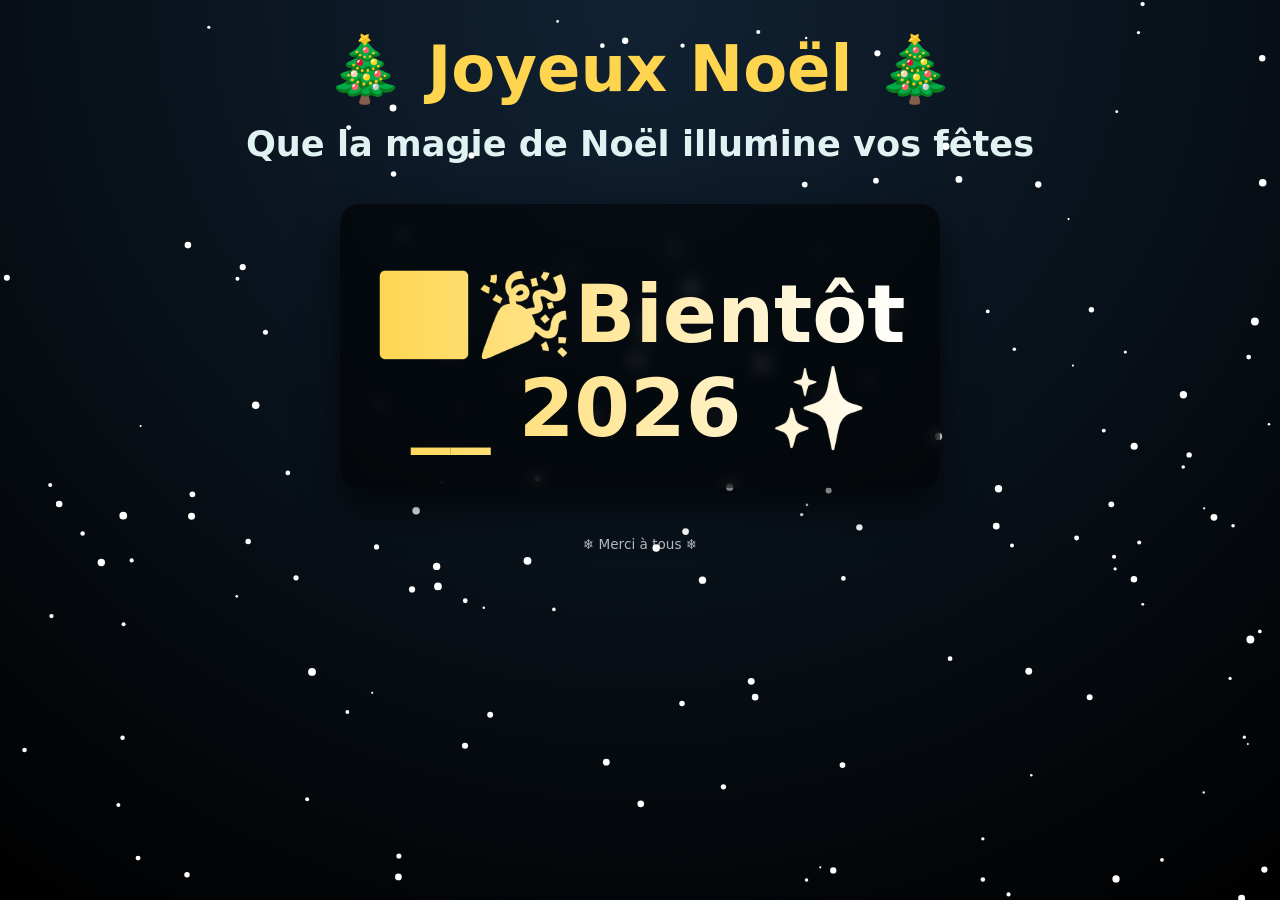
==== christmas.html @ fbdf0173 "Create christmas.html" ====
<!DOCTYPE html><html lang="fr">
<head>
  <meta charset="UTF-8" />
  <meta name="viewport" content="width=device-width, initial-scale=1.0" />
  <title>Joyeux Noël & Bonne Année 2026</title>
  <style>
    :root {
      --red: #c62828;
      --green: #2e7d32;
      --gold: #ffd54f;
      --dark: #0b1d26;
    }* {
  box-sizing: border-box;
  margin: 0;
  padding: 0;
  font-family: 'Segoe UI', system-ui, sans-serif;
}

body {
  min-height: 100vh;
  background: radial-gradient(circle at top, #123, #000);
  color: white;
  overflow-x: hidden;
}

canvas {
  position: fixed;
  inset: 0;
  z-index: 0;
}

main {
  position: relative;
  z-index: 2;
  display: flex;
  flex-direction: column;
  align-items: center;
  justify-content: center;
  text-align: center;
  padding: 2rem 1rem;
}

h1 {
  font-size: clamp(2.2rem, 6vw, 4rem);
  color: var(--gold);
  animation: glow 2.5s ease-in-out infinite alternate;
}

h2 {
  margin-top: 1rem;
  font-size: clamp(1.4rem, 4vw, 2.2rem);
  color: #e0f2f1;
  opacity: 0;
  animation: fadeIn 2s ease forwards;
  animation-delay: 1.5s;
}

.card {
  margin-top: 2.5rem;
  max-width: 600px;
  background: rgba(0,0,0,0.55);
  border-radius: 20px;
  padding: 2rem;
  backdrop-filter: blur(8px);
  box-shadow: 0 20px 40px rgba(0,0,0,0.6);
  animation: slideUp 1.8s ease forwards;
  animation-delay: 2.5s;
  opacity: 0;
}

.card p {
  line-height: 1.7;
  font-size: 1.05rem;
}

.year {
  margin-top: 2rem;
  font-size: clamp(2.5rem, 7vw, 5rem);
  font-weight: bold;
  background: linear-gradient(90deg, #ffd54f, #fff, #ffd54f);
  background-size: 200% auto;
  -webkit-background-clip: text;
  -webkit-text-fill-color: transparent;
  animation: shine 3s linear infinite;
}

footer {
  margin-top: 3rem;
  font-size: 0.85rem;
  opacity: 0.7;
}

@keyframes glow {
  from { text-shadow: 0 0 10px #ffd54f; }
  to   { text-shadow: 0 0 30px #ffd54f, 0 0 60px #ffecb3; }
}

@keyframes fadeIn {
  to { opacity: 1; }
}

@keyframes slideUp {
  from { transform: translateY(40px); opacity: 0; }
  to   { transform: translateY(0); opacity: 1; }
}

@keyframes shine {
  to { background-position: 200% center; }
}

@media (max-width: 480px) {
  .card { padding: 1.4rem; }
}

  </style>
</head>
<body>  <!-- Canvas neige --><canvas id="snow"></canvas>

  <!-- Musique de Noël (autoplay) -->  <audio autoplay loop>
    <source src="https://cdn.pixabay.com/audio/2022/12/22/audio_7b4b9b9b0c.mp3" type="audio/mpeg">
  </audio>  <main>
    <h1>🎄 Joyeux Noël 🎄</h1>
    <h2>Que la magie de Noël illumine vos fêtes</h2><div class="card">
  <p>
  
  </p>
  <div class="year">🎇🎉Bientôt __ 2026 ✨</div>
</div>

<footer>
  ❄️ Merci à tous ❄️
</footer>

  </main>  <script>
    // Animation neige sur canvas
    const canvas = document.getElementById('snow');
    const ctx = canvas.getContext('2d');
    let w, h;

    function resize() {
      w = canvas.width = window.innerWidth;
      h = canvas.height = window.innerHeight;
    }
    window.addEventListener('resize', resize);
    resize();

    const flakes = Array.from({ length: 160 }, () => ({
      x: Math.random() * w,
      y: Math.random() * h,
      r: Math.random() * 3 + 1,
      s: Math.random() * 1 + 0.5
    }));

    function draw() {
      ctx.clearRect(0, 0, w, h);
      ctx.fillStyle = 'white';
      flakes.forEach(f => {
        ctx.beginPath();
        ctx.arc(f.x, f.y, f.r, 0, Math.PI * 2);
        ctx.fill();
        f.y += f.s;
        if (f.y > h) {
          f.y = -10;
          f.x = Math.random() * w;
        }
      });
      requestAnimationFrame(draw);
    }
    draw();
  </script></body>
</html>
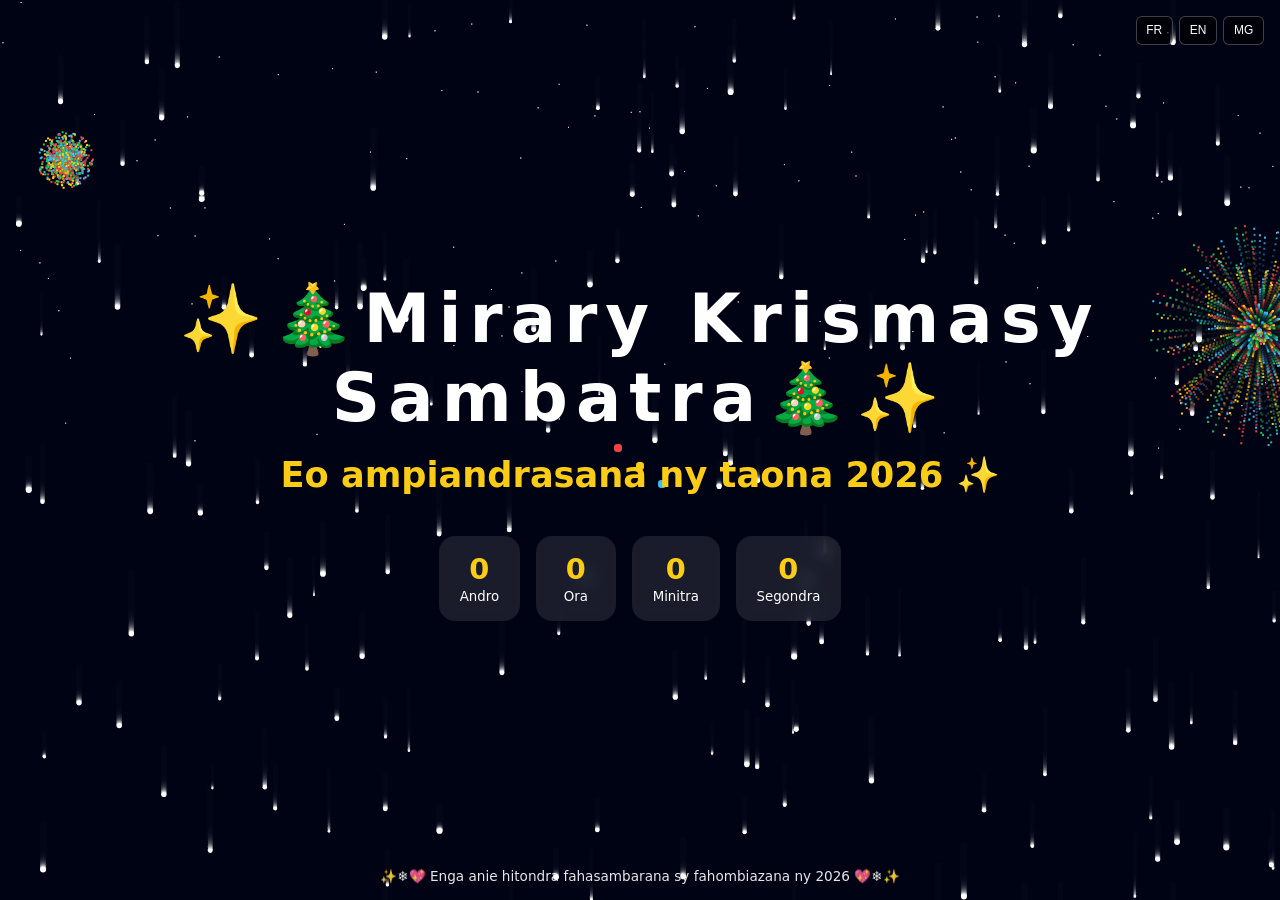
==== commit d01e7565: "Update christmas.html" ====
--- a/christmas.html
+++ b/christmas.html
@@ -1,171 +1,149 @@
-<!DOCTYPE html><html lang="fr">
+    <!DOCTYPE html><html lang="fr">
 <head>
-  <meta charset="UTF-8" />
-  <meta name="viewport" content="width=device-width, initial-scale=1.0" />
-  <title>Joyeux Noël & Bonne Année 2026</title>
-  <style>
-    :root {
-      --red: #c62828;
-      --green: #2e7d32;
-      --gold: #ffd54f;
-      --dark: #0b1d26;
-    }* {
-  box-sizing: border-box;
-  margin: 0;
-  padding: 0;
-  font-family: 'Segoe UI', system-ui, sans-serif;
+<meta charset="UTF-8" />
+<meta name="viewport" content="width=device-width, initial-scale=1.0" />
+<title>Noël & Nouvel An 2026 – Carte Animée</title>
+<style>
+:root{--night:#020617;--sky:#020b2d;--gold:#facc15;--red:#ef4444;--green:#22c55e;--white:#fff}
+*{margin:0;padding:0;box-sizing:border-box}
+body{font-family:'Segoe UI',system-ui,sans-serif;background:radial-gradient(circle at top,var(--sky),var(--night));color:#fff;overflow:hidden}
+canvas{position:fixed;inset:0}
+.ui{position:relative;z-index:1;min-height:100vh;display:flex;flex-direction:column;align-items:center;justify-content:center;text-align:center;padding:1rem}
+h1{font-size:clamp(2.4rem,6vw,4.2rem);letter-spacing:.12em;animation:glow 3s infinite alternate}
+h2{margin-top:1rem;font-size:clamp(1.2rem,4vw,2.2rem);color:var(--gold)}
+.countdown{display:flex;gap:1rem;flex-wrap:wrap;justify-content:center;margin-top:2.5rem}
+.box{background:rgba(255,255,255,.1);backdrop-filter:blur(8px);border-radius:16px;padding:1rem 1.3rem;min-width:80px}
+.box span{display:block;font-size:1.8rem;font-weight:bold;color:var(--gold)}
+.lang{position:fixed;top:1rem;right:1rem;z-index:2;display:flex;gap:.4rem}
+.lang button{background:rgba(0,0,0,.55);border:1px solid rgba(255,255,255,.25);color:#fff;padding:.4rem .6rem;border-radius:6px;cursor:pointer;font-size:.75rem}
+footer{position:fixed;bottom:1rem;width:100%;text-align:center;font-size:.85rem;opacity:.9;z-index:1}
+@keyframes glow{from{text-shadow:0 0 12px var(--gold)}to{text-shadow:0 0 35px var(--red),0 0 60px var(--gold)}}
+</style>
+</head>
+<body>
+<canvas id="scene"></canvas><div class="lang">
+<button onclick="setLang('fr')">FR</button>
+<button onclick="setLang('en')">EN</button>
+<button onclick="setLang('mg')">MG</button>
+</div><div class="ui">
+<h1 id="title">✨🎄Joyeux Noël🎄✨</h1>
+<h2 id="subtitle">En route vers 2026 ✨</h2>
+<div class="countdown">
+<div class="box"><span id="d">0</span><small id="ld">Jours</small></div>
+<div class="box"><span id="h">0</span><small id="lh">Heures</small></div>
+<div class="box"><span id="m">0</span><small id="lm">Minutes</small></div>
+<div class="box"><span id="s">0</span><small id="ls">Secondes</small></div>
+</div>
+</div><footer id="footerText"></footer><!-- Musique festive (auto, sans bouton) --><audio autoplay loop>
+<source src="https://cdn.pixabay.com/audio/2022/10/30/audio_0c6a9c7f5e.mp3" type="audio/mpeg">
+</audio><script>
+/* ===== SETUP CANVAS ===== */
+const canvas=document.getElementById('scene');
+const ctx=canvas.getContext('2d');
+let w,h;
+function resize(){w=canvas.width=innerWidth;h=canvas.height=innerHeight}
+addEventListener('resize',resize);resize();
+
+/* ===== STARS ===== */
+const stars=Array.from({length:120},()=>({x:Math.random()*w,y:Math.random()*h*.5,a:Math.random()}));
+
+/* ===== SNOW ===== */
+const snow=Array.from({length:180},()=>({x:Math.random()*w,y:Math.random()*h,r:Math.random()*2+1,s:Math.random()+.5}));
+
+/* ===== FIREWORKS ===== */
+class Particle{constructor(x,y,vx,vy,c,l){this.x=x;this.y=y;this.vx=vx;this.vy=vy;this.c=c;this.l=l}
+update(){this.x+=this.vx;this.y+=this.vy;this.vy+=.03;this.l--}
+draw(){ctx.fillStyle=this.c;ctx.fillRect(this.x,this.y,2,2)}}
+let parts=[];
+function firework(big=false){const x=Math.random()*w,y=Math.random()*h*.4;
+const colors=['#facc15','#ef4444','#22c55e','#38bdf8'];
+const n=big?500:120;
+for(let i=0;i<n;i++){const a=Math.random()*Math.PI*2,s=Math.random()*(big?7:4);
+parts.push(new Particle(x,y,Math.cos(a)*s,Math.sin(a)*s,colors[Math.floor(Math.random()*colors.length)],big?140:90))}}
+setInterval(()=>firework(false),1500);
+
+/* ===== SANTA ===== */
+let santaX=-0;
+function drawSanta(){
+  santaX+=.0;
+  if(santaX>w+0)
+  santaX=-0;
+  ctx.fillStyle='#ef4444';
+  ctx.fillRect(santaX,h*.0,0,22);
+  ctx.fillStyle='transparent';
+  ctx.fillRect(santaX+25,h*.28-14,22,14)
 }
 
-body {
-  min-height: 100vh;
-  background: radial-gradient(circle at top, #123, #000);
-  color: white;
-  overflow-x: hidden;
+/* ===== TREE ===== */
+function drawTree(){
+  const x=w*.5, y=h*.42;
+  ctx.fillStyle='#14532d';
+  ctx.beginPath();
+  ctx.moveTo(x,y);
+  ctx.lineTo(x-0,y+0);
+  ctx.lineTo(x+0,y+0);
+  ctx.closePath();
+  ctx.fill();
+['#ef4444','#facc15','#38bdf8'].forEach((c,i)=>{ctx.fillStyle=c;ctx.beginPath();ctx.arc(x+(i-1)*22,y+70+i*18,4,0,Math.PI*2);ctx.fill()})}  
+
+/* ===== ANIMATE ===== */
+function animate(){
+  ctx.fillStyle='rgba(2,6,23,.25)';
+  ctx.fillRect(0,0,w,h);
+  
+// stars
+    stars.forEach(s=>{s.a+=.02;
+    ctx.fillStyle=`rgba(255,255,255,${.3+Math.sin(s.a)*.3})`;
+    ctx.fillRect(s.x,s.y,1,1)});
+  
+// snow
+    ctx.fillStyle='#fff';
+    snow.forEach(f=>{f.y+=f.s;if(f.y>h)f.y=0;
+    ctx.beginPath();
+      ctx.arc(f.x,f.y,f.r,0,Math.PI*2);
+      ctx.fill()});
+  
+// fireworks
+  parts=parts.filter(p=>p.l>0);
+  parts.forEach(p=>{p.update();p.draw()});
+  
+// santa + tree
+ drawSanta();
+  drawTree();
+  requestAnimationFrame(animate)
 }
+  
+animate();
 
-canvas {
-  position: fixed;
-  inset: 0;
-  z-index: 0;
+  
+/* ===== COUNTDOWN + MIDNIGHT SHOW ===== */
+const target=new Date('2026-01-01T00:00:00').getTime();let done=false;
+setInterval(()=>{const diff=target-Date.now();
+if(diff<=0&&!done){done=true;for(let i=0;i<8;i++)setTimeout(()=>firework(true),i*350)}
+if(diff<0)return;
+document.getElementById('d').textContent=Math.floor(diff/86400000);
+document.getElementById('h').textContent=Math.floor(diff/3600000)%24;
+document.getElementById('m').textContent=Math.floor(diff/60000)%60;
+document.getElementById('s').textContent=Math.floor(diff/1000)%60},1000);
+
+/* ===== LANG ===== */
+const T={
+fr:{t:'✨🎄Joyeux Noël🎄✨',s:'En route vers 2026 ✨',f:'✨❄️💖 Que 2026 vous apporte bonheur, santé et réussite 💖❄️✨',d:'Jours',h:'Heures',m:'Minutes',s2:'Secondes'},
+en:{t:'✨🎄Merry Christmas🎄✨',s:'Heading to 2026 ✨',f:'✨❄️💖 May 2026 bring you happiness, health and success 💖❄️✨',d:'Days',h:'Hours',m:'Minutes',s2:'Seconds'},
+mg:{t:'✨🎄Mirary Krismasy Sambatra🎄✨',s:'Eo ampiandrasana ny taona 2026 ✨',f:'✨❄️💖 Enga anie hitondra fahasambarana sy fahombiazana ny 2026 💖❄️✨',d:'Andro',h:'Ora',m:'Minitra',s2:'Segondra'}
+};
+  
+function setLang(l){
+  title.textContent=T[l].t;
+  subtitle.textContent=T[l].s;
+  footerText.textContent=T[l].f;
+  ld.textContent=T[l].d;
+  lh.textContent=T[l].h;
+  lm.textContent=T[l].m;
+  ls.textContent=T[l].s2
 }
-
-main {
-  position: relative;
-  z-index: 2;
-  display: flex;
-  flex-direction: column;
-  align-items: center;
-  justify-content: center;
-  text-align: center;
-  padding: 2rem 1rem;
-}
-
-h1 {
-  font-size: clamp(2.2rem, 6vw, 4rem);
-  color: var(--gold);
-  animation: glow 2.5s ease-in-out infinite alternate;
-}
-
-h2 {
-  margin-top: 1rem;
-  font-size: clamp(1.4rem, 4vw, 2.2rem);
-  color: #e0f2f1;
-  opacity: 0;
-  animation: fadeIn 2s ease forwards;
-  animation-delay: 1.5s;
-}
-
-.card {
-  margin-top: 2.5rem;
-  max-width: 600px;
-  background: rgba(0,0,0,0.55);
-  border-radius: 20px;
-  padding: 2rem;
-  backdrop-filter: blur(8px);
-  box-shadow: 0 20px 40px rgba(0,0,0,0.6);
-  animation: slideUp 1.8s ease forwards;
-  animation-delay: 2.5s;
-  opacity: 0;
-}
-
-.card p {
-  line-height: 1.7;
-  font-size: 1.05rem;
-}
-
-.year {
-  margin-top: 2rem;
-  font-size: clamp(2.5rem, 7vw, 5rem);
-  font-weight: bold;
-  background: linear-gradient(90deg, #ffd54f, #fff, #ffd54f);
-  background-size: 200% auto;
-  -webkit-background-clip: text;
-  -webkit-text-fill-color: transparent;
-  animation: shine 3s linear infinite;
-}
-
-footer {
-  margin-top: 3rem;
-  font-size: 0.85rem;
-  opacity: 0.7;
-}
-
-@keyframes glow {
-  from { text-shadow: 0 0 10px #ffd54f; }
-  to   { text-shadow: 0 0 30px #ffd54f, 0 0 60px #ffecb3; }
-}
-
-@keyframes fadeIn {
-  to { opacity: 1; }
-}
-
-@keyframes slideUp {
-  from { transform: translateY(40px); opacity: 0; }
-  to   { transform: translateY(0); opacity: 1; }
-}
-
-@keyframes shine {
-  to { background-position: 200% center; }
-}
-
-@media (max-width: 480px) {
-  .card { padding: 1.4rem; }
-}
-
-  </style>
-</head>
-<body>  <!-- Canvas neige --><canvas id="snow"></canvas>
-
-  <!-- Musique de Noël (autoplay) -->  <audio autoplay loop>
-    <source src="https://cdn.pixabay.com/audio/2022/12/22/audio_7b4b9b9b0c.mp3" type="audio/mpeg">
-  </audio>  <main>
-    <h1>🎄 Joyeux Noël 🎄</h1>
-    <h2>Que la magie de Noël illumine vos fêtes</h2><div class="card">
-  <p>
   
-  </p>
-  <div class="year">🎇🎉Bientôt __ 2026 ✨</div>
-</div>
-
-<footer>
-  ❄️ Merci à tous ❄️
-</footer>
-
-  </main>  <script>
-    // Animation neige sur canvas
-    const canvas = document.getElementById('snow');
-    const ctx = canvas.getContext('2d');
-    let w, h;
-
-    function resize() {
-      w = canvas.width = window.innerWidth;
-      h = canvas.height = window.innerHeight;
-    }
-    window.addEventListener('resize', resize);
-    resize();
-
-    const flakes = Array.from({ length: 160 }, () => ({
-      x: Math.random() * w,
-      y: Math.random() * h,
-      r: Math.random() * 3 + 1,
-      s: Math.random() * 1 + 0.5
-    }));
-
-    function draw() {
-      ctx.clearRect(0, 0, w, h);
-      ctx.fillStyle = 'white';
-      flakes.forEach(f => {
-        ctx.beginPath();
-        ctx.arc(f.x, f.y, f.r, 0, Math.PI * 2);
-        ctx.fill();
-        f.y += f.s;
-        if (f.y > h) {
-          f.y = -10;
-          f.x = Math.random() * w;
-        }
-      });
-      requestAnimationFrame(draw);
-    }
-    draw();
-  </script></body>
+ setLang('mg');
+  </script>
+</body>
 </html>
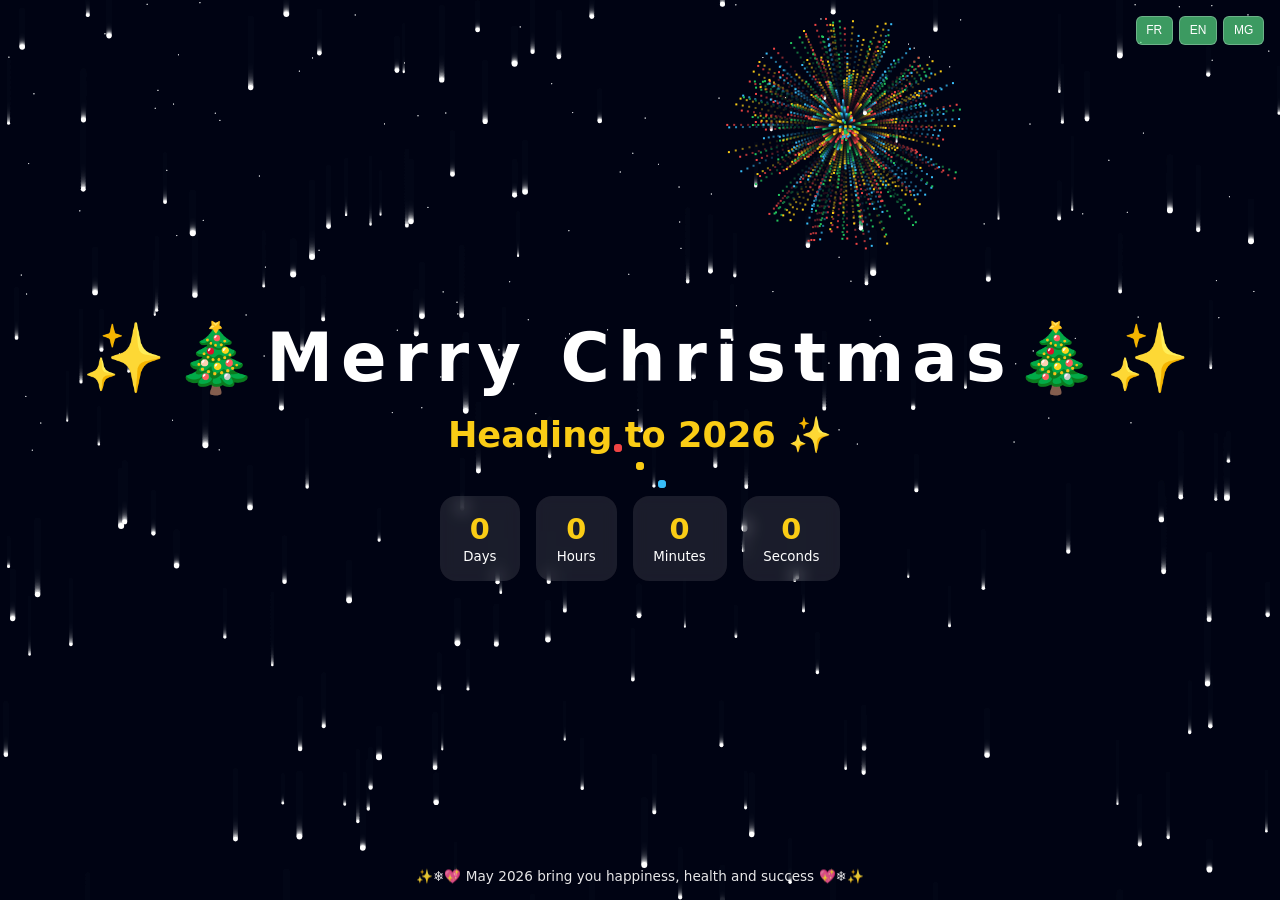
==== commit 765ea1c7: "Update christmas.html" ====
--- a/christmas.html
+++ b/christmas.html
@@ -15,7 +15,7 @@
 .box{background:rgba(255,255,255,.1);backdrop-filter:blur(8px);border-radius:16px;padding:1rem 1.3rem;min-width:80px}
 .box span{display:block;font-size:1.8rem;font-weight:bold;color:var(--gold)}
 .lang{position:fixed;top:1rem;right:1rem;z-index:2;display:flex;gap:.4rem}
-.lang button{background:rgba(0,0,0,.55);border:1px solid rgba(255,255,255,.25);color:#fff;padding:.4rem .6rem;border-radius:6px;cursor:pointer;font-size:.75rem}
+.lang button{background:rgba(100,255,150,0.6);border:1px solid rgba(255,255,255,.25);color:#fff;padding:.4rem .6rem;border-radius:6px;cursor:pointer;font-size:.75rem}
 footer{position:fixed;bottom:1rem;width:100%;text-align:center;font-size:.85rem;opacity:.9;z-index:1}
 @keyframes glow{from{text-shadow:0 0 12px var(--gold)}to{text-shadow:0 0 35px var(--red),0 0 60px var(--gold)}}
 </style>
@@ -143,7 +143,7 @@
   ls.textContent=T[l].s2
 }
   
- setLang('mg');
+ setLang('en');
   </script>
 </body>
 </html>
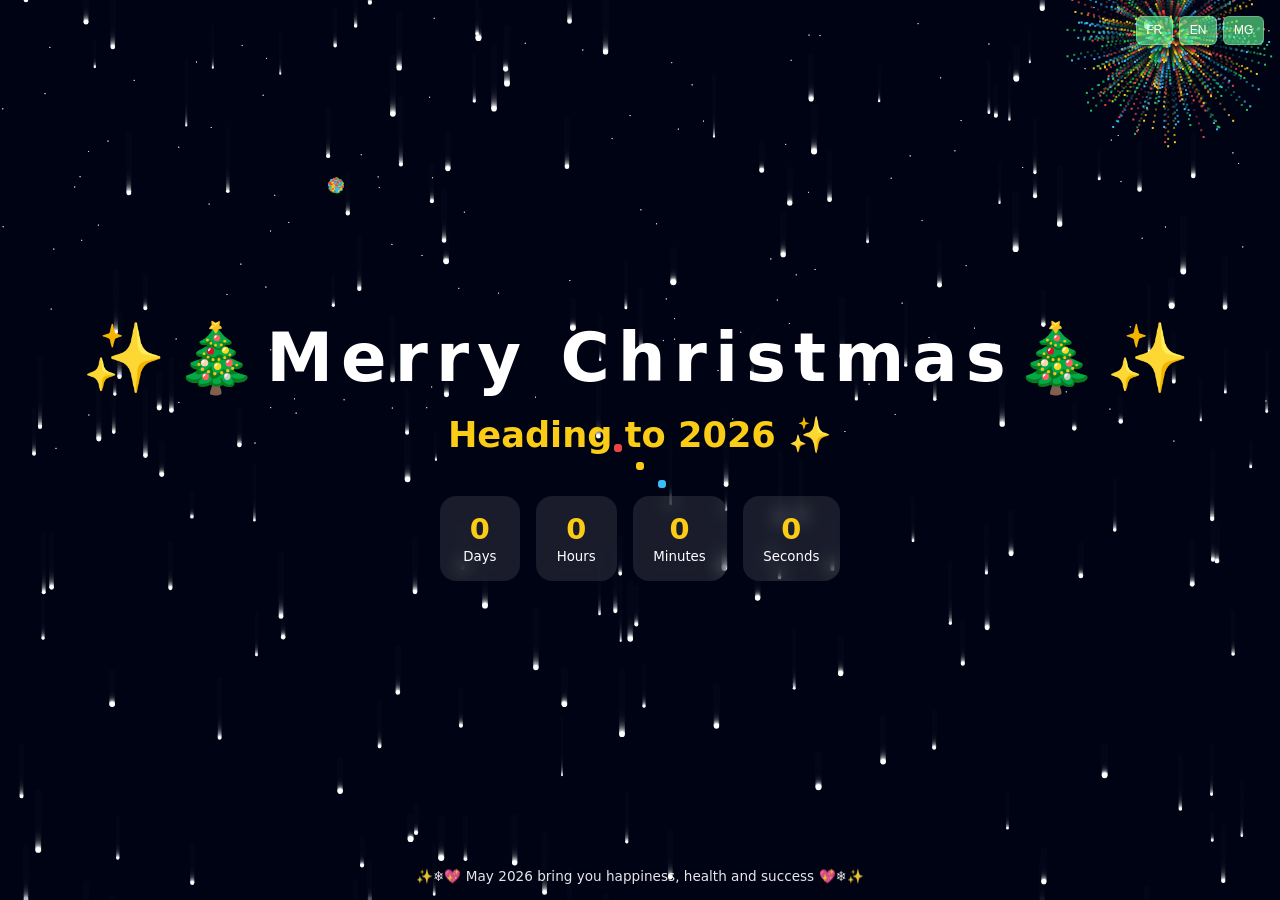
==== commit f9ca5269: "Update christmas.html" ====
--- a/christmas.html
+++ b/christmas.html
@@ -2,7 +2,7 @@
 <head>
 <meta charset="UTF-8" />
 <meta name="viewport" content="width=device-width, initial-scale=1.0" />
-<title>Noël & Nouvel An 2026 – Carte Animée</title>
+<title>❄️🎄🎅Joyeux Noël☃️🎁✨</title>
 <style>
 :root{--night:#020617;--sky:#020b2d;--gold:#facc15;--red:#ef4444;--green:#22c55e;--white:#fff}
 *{margin:0;padding:0;box-sizing:border-box}
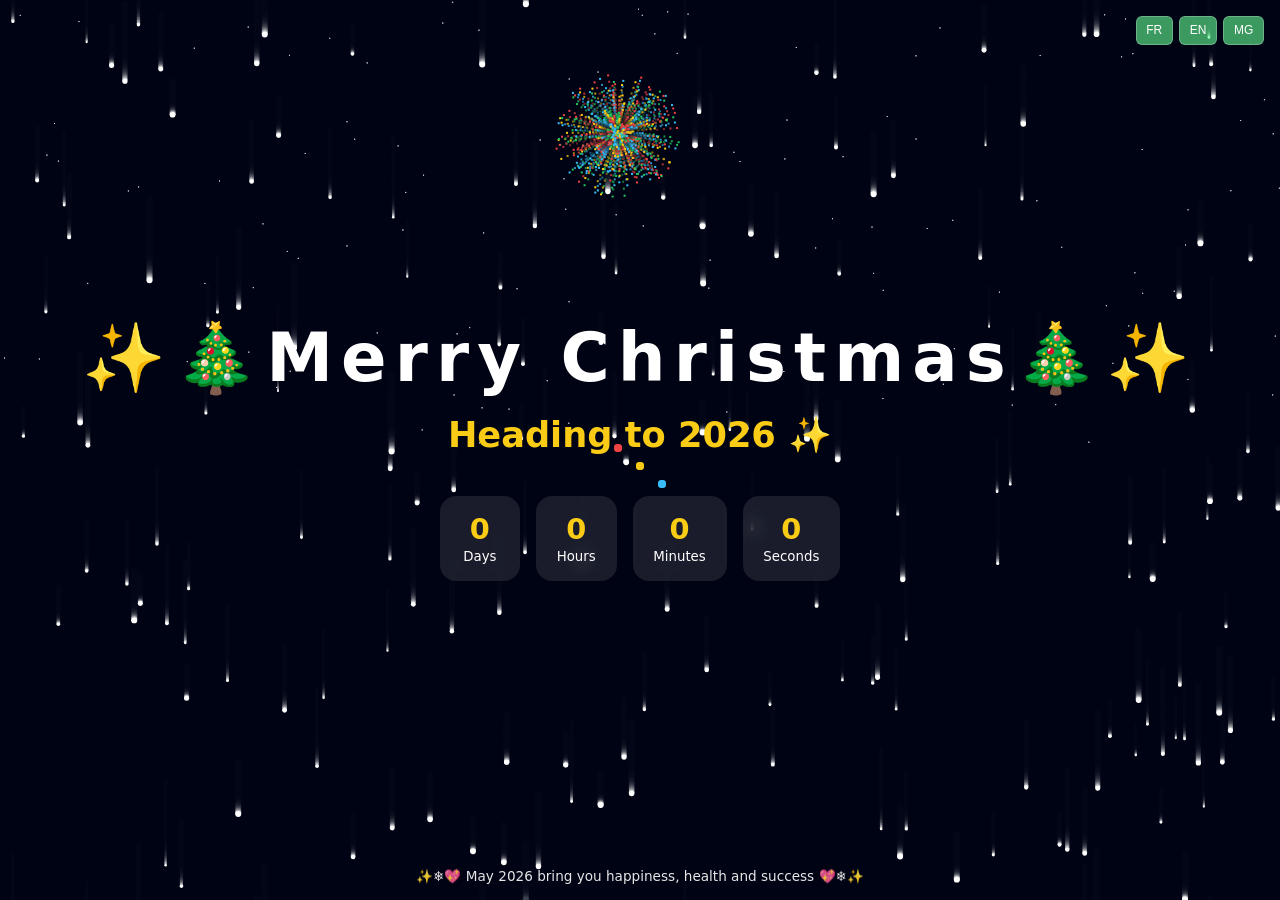
==== commit be6366bf: "Update christmas.html" ====
--- a/christmas.html
+++ b/christmas.html
@@ -2,7 +2,7 @@
 <head>
 <meta charset="UTF-8" />
 <meta name="viewport" content="width=device-width, initial-scale=1.0" />
-<title>❄️🎄🎅Joyeux Noël☃️🎁✨</title>
+<title>❄️🎄🎅Joyeux Noël and Happy New Year✨☃️🎁✨</title>
 <style>
 :root{--night:#020617;--sky:#020b2d;--gold:#facc15;--red:#ef4444;--green:#22c55e;--white:#fff}
 *{margin:0;padding:0;box-sizing:border-box}
@@ -26,7 +26,7 @@
 <button onclick="setLang('en')">EN</button>
 <button onclick="setLang('mg')">MG</button>
 </div><div class="ui">
-<h1 id="title">✨🎄Joyeux Noël🎄✨</h1>
+<h1 id="title">✨🎄Joyeux Noël & Happy New Year 🎄✨</h1>
 <h2 id="subtitle">En route vers 2026 ✨</h2>
 <div class="countdown">
 <div class="box"><span id="d">0</span><small id="ld">Jours</small></div>
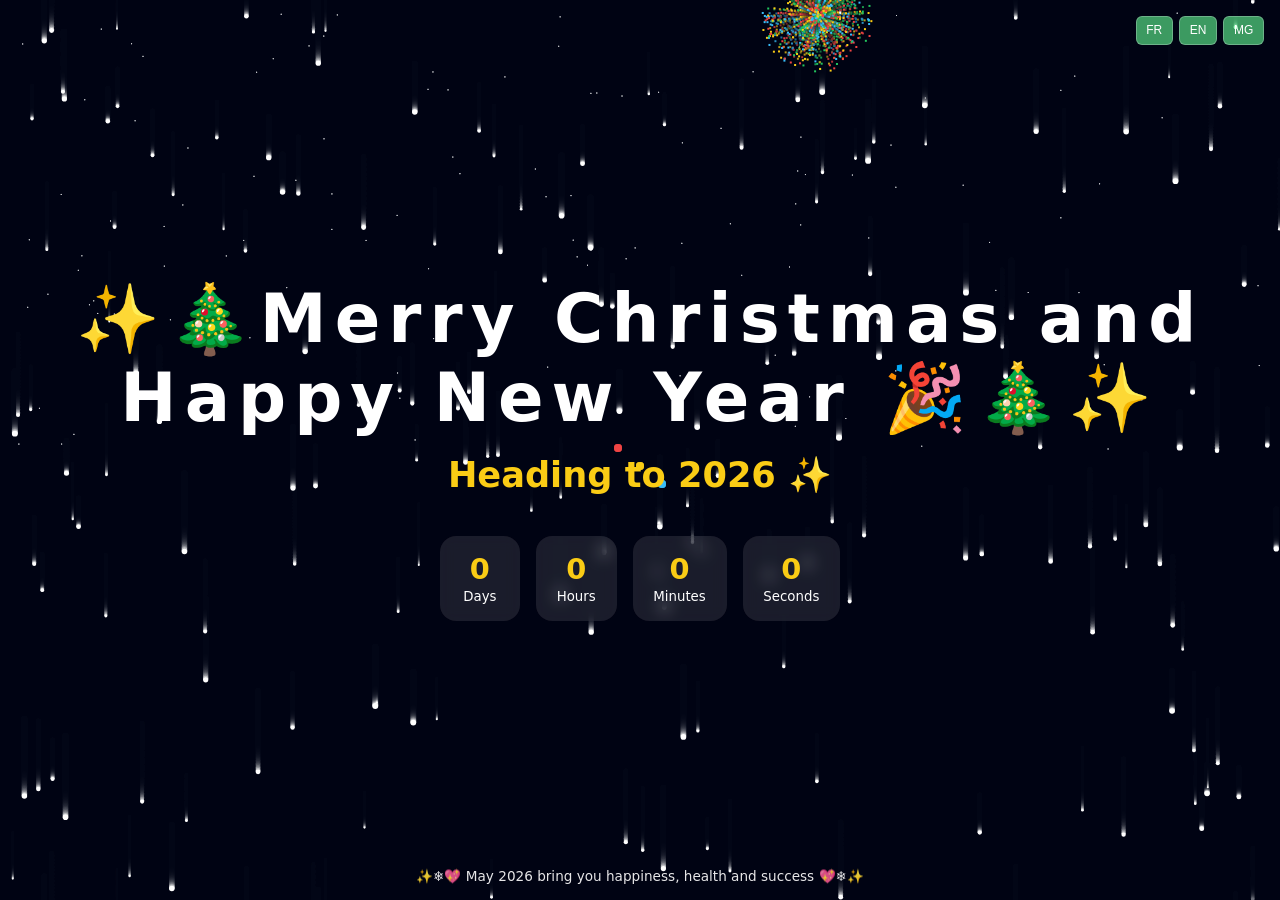
==== commit 0194d759: "Update christmas.html" ====
--- a/christmas.html
+++ b/christmas.html
@@ -128,9 +128,9 @@
 
 /* ===== LANG ===== */
 const T={
-fr:{t:'✨🎄Joyeux Noël🎄✨',s:'En route vers 2026 ✨',f:'✨❄️💖 Que 2026 vous apporte bonheur, santé et réussite 💖❄️✨',d:'Jours',h:'Heures',m:'Minutes',s2:'Secondes'},
-en:{t:'✨🎄Merry Christmas🎄✨',s:'Heading to 2026 ✨',f:'✨❄️💖 May 2026 bring you happiness, health and success 💖❄️✨',d:'Days',h:'Hours',m:'Minutes',s2:'Seconds'},
-mg:{t:'✨🎄Mirary Krismasy Sambatra🎄✨',s:'Eo ampiandrasana ny taona 2026 ✨',f:'✨❄️💖 Enga anie hitondra fahasambarana sy fahombiazana ny 2026 💖❄️✨',d:'Andro',h:'Ora',m:'Minitra',s2:'Segondra'}
+fr:{t:'✨🎄Joyeux Noël & Bonne année 🎉 🎄✨',s:'En route vers 2026 ✨',f:'✨❄️💖 Que 2026 vous apporte bonheur, santé et réussite 💖❄️✨',d:'Jours',h:'Heures',m:'Minutes',s2:'Secondes'},
+en:{t:'✨🎄Merry Christmas and Happy New Year 🎉🎄✨',s:'Heading to 2026 ✨',f:'✨❄️💖 May 2026 bring you happiness, health and success 💖❄️✨',d:'Days',h:'Hours',m:'Minutes',s2:'Seconds'},
+mg:{t:'✨🎄Mirary Krismasy Sambatra & Arabaina nahatratra ny taona vaovao e! 🎉🎄✨',s:'Eo ampiandrasana ny taona 2026 ✨',f:'✨❄️💖 Enga anie hitondra fahasambarana sy fahombiazana ny 2026 💖❄️✨',d:'Andro',h:'Ora',m:'Minitra',s2:'Segondra'}
 };
   
 function setLang(l){
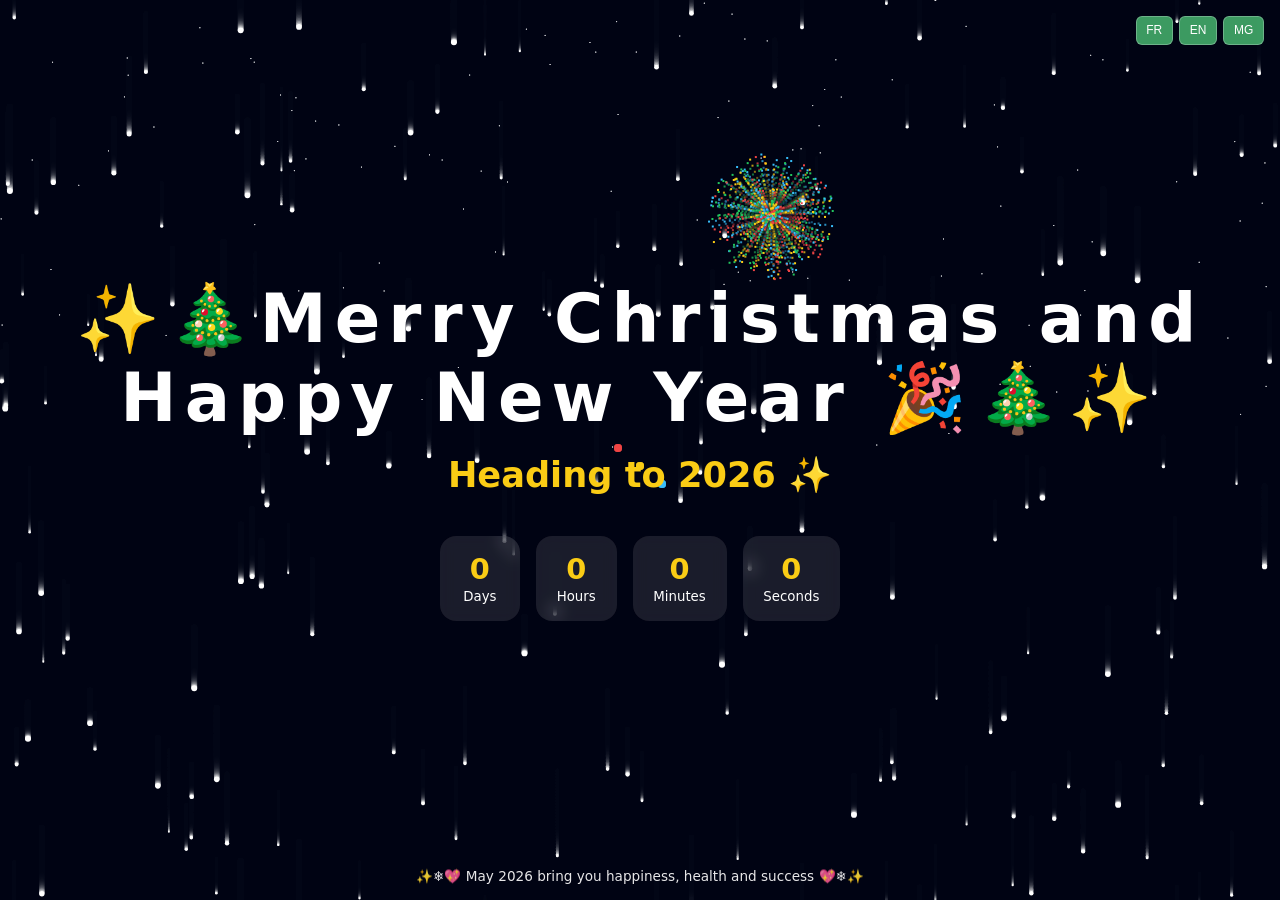
==== commit 477107cf: "Update christmas.html" ====
--- a/christmas.html
+++ b/christmas.html
@@ -130,7 +130,7 @@
 const T={
 fr:{t:'✨🎄Joyeux Noël & Bonne année 🎉 🎄✨',s:'En route vers 2026 ✨',f:'✨❄️💖 Que 2026 vous apporte bonheur, santé et réussite 💖❄️✨',d:'Jours',h:'Heures',m:'Minutes',s2:'Secondes'},
 en:{t:'✨🎄Merry Christmas and Happy New Year 🎉🎄✨',s:'Heading to 2026 ✨',f:'✨❄️💖 May 2026 bring you happiness, health and success 💖❄️✨',d:'Days',h:'Hours',m:'Minutes',s2:'Seconds'},
-mg:{t:'✨🎄Mirary Krismasy Sambatra & Arabaina nahatratra ny taona vaovao e! 🎉🎄✨',s:'Eo ampiandrasana ny taona 2026 ✨',f:'✨❄️💖 Enga anie hitondra fahasambarana sy fahombiazana ny 2026 💖❄️✨',d:'Andro',h:'Ora',m:'Minitra',s2:'Segondra'}
+mg:{t:'✨🎄Mirary Krismasy Sambatra & Arabaina nahatratra ny taona vaovao e! 🎉🎄✨',s:'2026 ✨',f:'✨❄️💖 Enga anie hitondra fahasambarana sy fahombiazana ny 2026 💖❄️✨',d:'Andro',h:'Ora',m:'Minitra',s2:'Segondra'}
 };
   
 function setLang(l){
